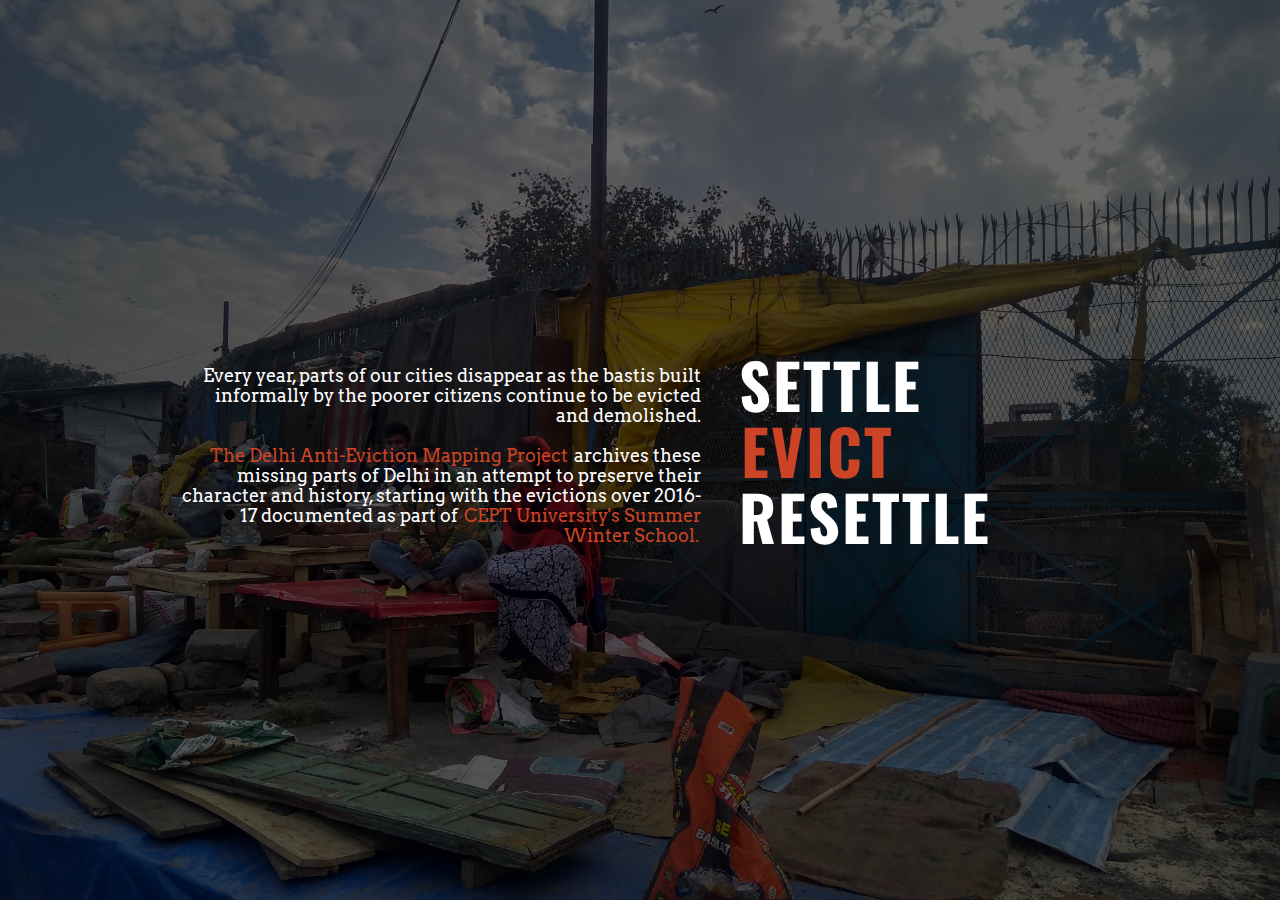
==== index.html @ 2c15adb4 "Basic linking done" ====
<!DOCTYPE html>
<html>
<head>
    <meta charset="utf-8">
    <meta http-equiv="X-UA-Compatible" content="IE=edge">
    <meta name="description" content="">
    <meta name="author" content="">
    <meta name="viewport" content="width=device-width, initial-scale=1">



    <title>Google Web Fonts Typographic Project</title>
    <link href="css/simple-grid.css" rel="stylesheet">

    <link href="css/opening.css" rel="stylesheet">

    <link href="https://fonts.googleapis.com/css?family=Abril+Fatface" rel="stylesheet">
    <link href='https://fonts.googleapis.com/css?family=Arvo:400,700' rel='stylesheet' type='text/css'>
    <link href='https://fonts.googleapis.com/css?family=Oswald:400,700' rel='stylesheet' type='text/css'>


</head>

<body>
    <section class="sample" id="headline">
        <section class="text">

            <div class="container">
             <div class="row">
                <!-- <div class="col-6"><h1>Meaning &amp;<br>Structure<br>in Design</h1></div> -->
                <div class="col-7">
                    <p class="intro-text">Every year, parts of our cities disappear as the bastis built informally by the poorer citizens continue to be evicted and demolished. <br/><br/>
                        <span class="accent"><a href="eviction-page.html">The Delhi Anti-Eviction Mapping Project</a></span> archives these missing parts of Delhi in an attempt to preserve their character and history, starting with the evictions over 2016-17 documented as part of <span class="accent"><a href="http://sws.cept.ac.in/" target="_blank">CEPT University's Summer Winter School.</a></span>
                    </p>
                </div>
                <div class="col-5"><h1>Settle<br><span class="accent">Evict</span><br>Resettle</h1></div>

            </div>
        </div>
    </section>
</div>
</body>
</html>
---- css/simple-grid.css ----
/**
*** SIMPLE GRID
*** (C) ZACH COLE 2016
**/


/* TYPOGRAPHY */
/*
h1 {
  font-size: 2.5rem;
}

h2 {
  font-size: 2rem;
}

h3 {
  font-size: 1.375rem;
}

h4 {
  font-size: 1.125rem;
}

h5 {
  font-size: 1rem;
}

h6 {
  font-size: 0.875rem;
}

p {
  font-size: 1.125rem;
  font-weight: 200;
  line-height: 1.8;
}

.font-light {
  font-weight: 300;
}

.font-regular {
  font-weight: 400;
}

.font-heavy {
  font-weight: 700;
}*/

/* POSITIONING */

.left {
  text-align: left;
}

.right {
  text-align: right;
}

.center {
  text-align: center;
  margin-left: auto;
  margin-right: auto;
}

.justify {
  text-align: justify;
}

/* ==== GRID SYSTEM ==== */

.container {
  width: 90%;
  margin-left: auto;
  margin-right: auto;
}

.row {
  position: relative;
  width: 100%;
}

.row [class^="col"] {
  float: left;
  margin: 0.5rem 2%;
  min-height: 0.125rem;
}

.col-1,
.col-2,
.col-3,
.col-4,
.col-5,
.col-6,
.col-7,
.col-8,
.col-9,
.col-10,
.col-11,
.col-12 {
  width: 96%;
}

.col-1-sm {
  width: 4.33%;
}

.col-2-sm {
  width: 12.66%;
}

.col-3-sm {
  width: 21%;
}

.col-4-sm {
  width: 29.33%;
}

.col-5-sm {
  width: 37.66%;
}

.col-6-sm {
  width: 46%;
}

.col-7-sm {
  width: 54.33%;
}

.col-8-sm {
  width: 62.66%;
}

.col-9-sm {
  width: 71%;
}

.col-10-sm {
  width: 79.33%;
}

.col-11-sm {
  width: 87.66%;
}

.col-12-sm {
  width: 96%;
}

.row::after {
	content: "";
	display: table;
	clear: both;
}

.hidden-sm {
  display: none;
}

@media only screen and (min-width: 33.75em) {  /* 540px */
  .container {
    width: 80%;
  }
}

@media only screen and (min-width: 45em) {  /* 720px */
  .col-1 {
    width: 4.33%;
  }

  .col-2 {
    width: 12.66%;
  }

  .col-3 {
    width: 21%;
  }

  .col-4 {
    width: 29.33%;
  }

  .col-5 {
    width: 37.66%;
  }

  .col-6 {
    width: 46%;
  }

  .col-7 {
    width: 54.33%;
  }

  .col-8 {
    width: 62.66%;
  }

  .col-9 {
    width: 71%;
  }

  .col-10 {
    width: 79.33%;
  }

  .col-11 {
    width: 87.66%;
  }

  .col-12 {
    width: 96%;
  }

  .hidden-sm {
    display: block;
  }
}

@media only screen and (min-width: 60em) { /* 960px */
  .container {
    width: 75%;
    max-width: 60rem;
  }
}
---- css/opening.css ----
/* Global Reset
------------------------------------------------------------------------------*/
/* http://meyerweb.com/eric/tools/css/reset/
   v2.0 | 20110126
   License: none (public domain)
*/
html, body, div, span, applet, object, iframe,
h1, h2, h3, h4, h5, h6, p, blockquote, pre,
a, abbr, acronym, address, big, cite, code,
del, dfn, em, img, ins, kbd, q, s, samp,
small, strike, strong, sub, sup, tt, var,
b, u, i, center,
dl, dt, dd, ol, ul, li,
fieldset, form, label, legend,
table, caption, tbody, tfoot, thead, tr, th, td,
article, aside, canvas, details, embed,
figure, figcaption, footer, header, hgroup,
menu, nav, output, ruby, section, summary,
time, mark, audio, video {
  margin: 0;
  padding: 0;
  border: 0;
  font-size: 100%;
  font: inherit;
  vertical-align: baseline; }

/* HTML5 display-role reset for older browsers */
article, aside, details, figcaption, figure,
footer, header, hgroup, menu, nav, section {
  display: block; }

body {
  line-height: 1; }

ol, ul {
  list-style: none; }

blockquote, q {
  quotes: none; }

blockquote:before, blockquote:after,
q:before, q:after {
  content: '';
  content: none; }

table {
  border-collapse: collapse;
  border-spacing: 0; }

/* Clear Floated Elements
------------------------------------------------------------------------------*/
.clearfix:after, .sample .text:after, #postnormal .source:after {
  clear: both;
  content: ' ';
  display: block;
  font-size: 0;
  line-height: 0;
  visibility: hidden;
  width: 0;
  height: 0; }

body {
  background: #eaeaea;
  box-sizing: border-box;
  font-family: "helvetica neue", helvetica, arial, sans-serif;
  -webkit-text-size-adjust: 100%; }

a {
  color: inherit;
  text-decoration: none; }

footer {
  padding: 50px;
  text-align: center; }
  footer p {
    color: #555;
    font: 400 16px/1 'open sans';
    margin: 0; }
    footer p a {
      color: #555;
      font-weight: 700; }
      footer p a:hover {
        color: #000; }

.sample {
  min-height: 100vh;
  display: flex;
  flex-direction: column;
  justify-content: center; }
  .sample .text {
    /*margin: 0 auto;*/
    /*margin-right: 20em;*/
    /*padding: 100px 20px;*/
    /*position: relative;*/
    /*text-align: left;*/
    /*width: 820px; */
  }

  .intro-text{
    color: white;
    vertical-align: baseline;
    text-align: right;
    font: 400 18px/20px Arvo;
    padding-top: 15px
  }
.accent{
  color: #CC4425;
  /*background: rgba(255,255,255,0.9);*/
  padding: 2px;
}


#headline {
  /*background: #000; */
  background: url("../img/bg_opening.jpg"), rgba(0,0,0,0.6);
  background-blend-mode: overlay;
  background-size: cover;}
  #headline .text {
    /*width: 50%; */
    /*border-left: 8px solid #BFBFBF;*/
  }
  #headline h1 {
    color: #fff;
    font: 700 62px/66px Oswald;
    letter-spacing: 2px;
    text-transform: uppercase; }
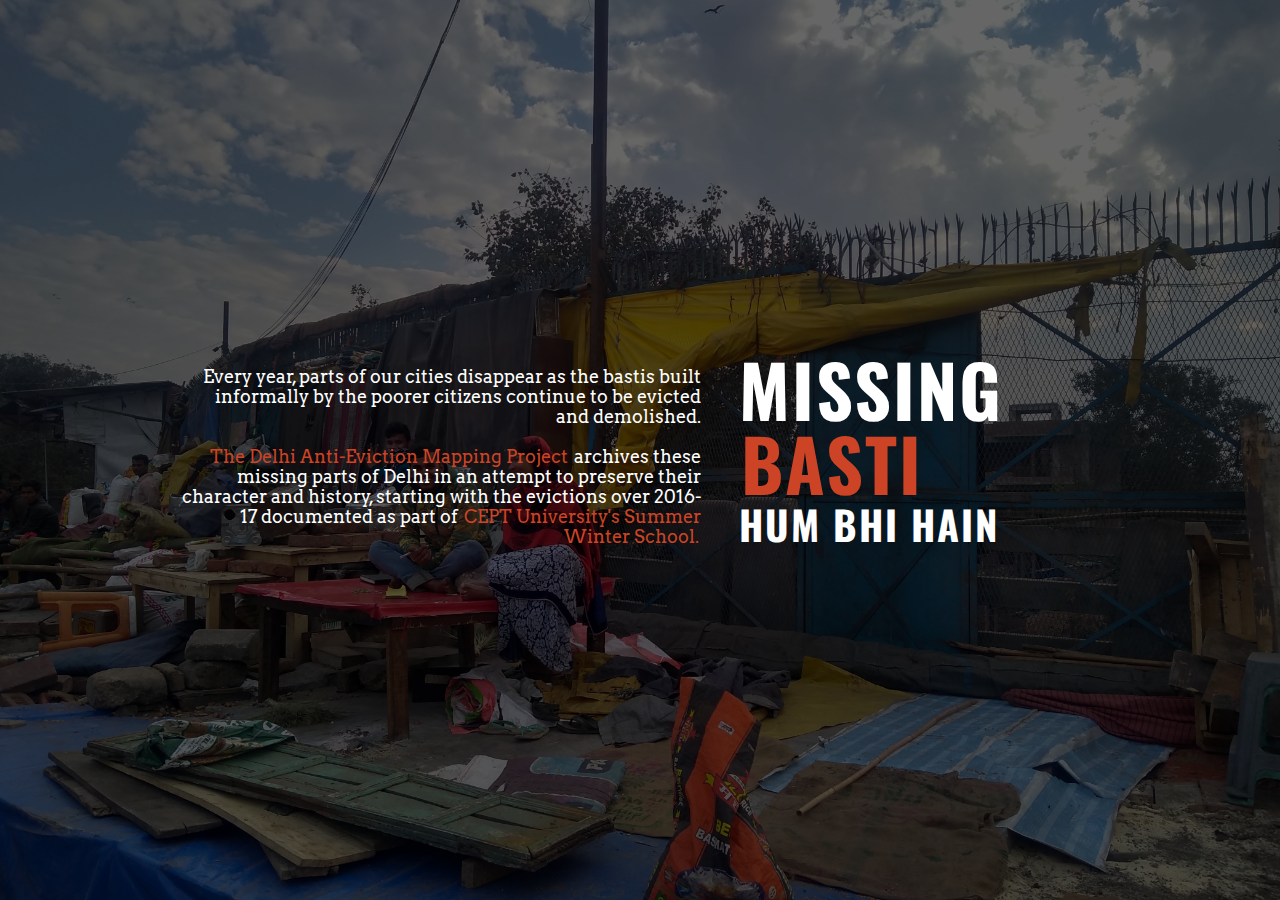
==== commit 7dea297c: "Wednesday evening" ====
--- a/index.html
+++ b/index.html
@@ -34,7 +34,7 @@
                         <span class="accent"><a href="eviction-page.html">The Delhi Anti-Eviction Mapping Project</a></span> archives these missing parts of Delhi in an attempt to preserve their character and history, starting with the evictions over 2016-17 documented as part of <span class="accent"><a href="http://sws.cept.ac.in/" target="_blank">CEPT University's Summer Winter School.</a></span>
                     </p>
                 </div>
-                <div class="col-5"><h1>Settle<br><span class="accent">Evict</span><br>Resettle</h1></div>
+                <div class="col-5"><h1>Missing<br><span class="accent">Basti</span></h1><h2>HUM BHI HAIN</h2></div>
 
             </div>
         </div>
--- a/css/opening.css
+++ b/css/opening.css
@@ -121,6 +121,11 @@
   }
   #headline h1 {
     color: #fff;
-    font: 700 62px/66px Oswald;
+    font: 700 72px/74px Oswald;
     letter-spacing: 2px;
     text-transform: uppercase; }
+  #headline h2 {
+    color: #fff;
+    font: 700 40px/48px Oswald;
+    letter-spacing: 2px;
+    text-transform: uppercase;
